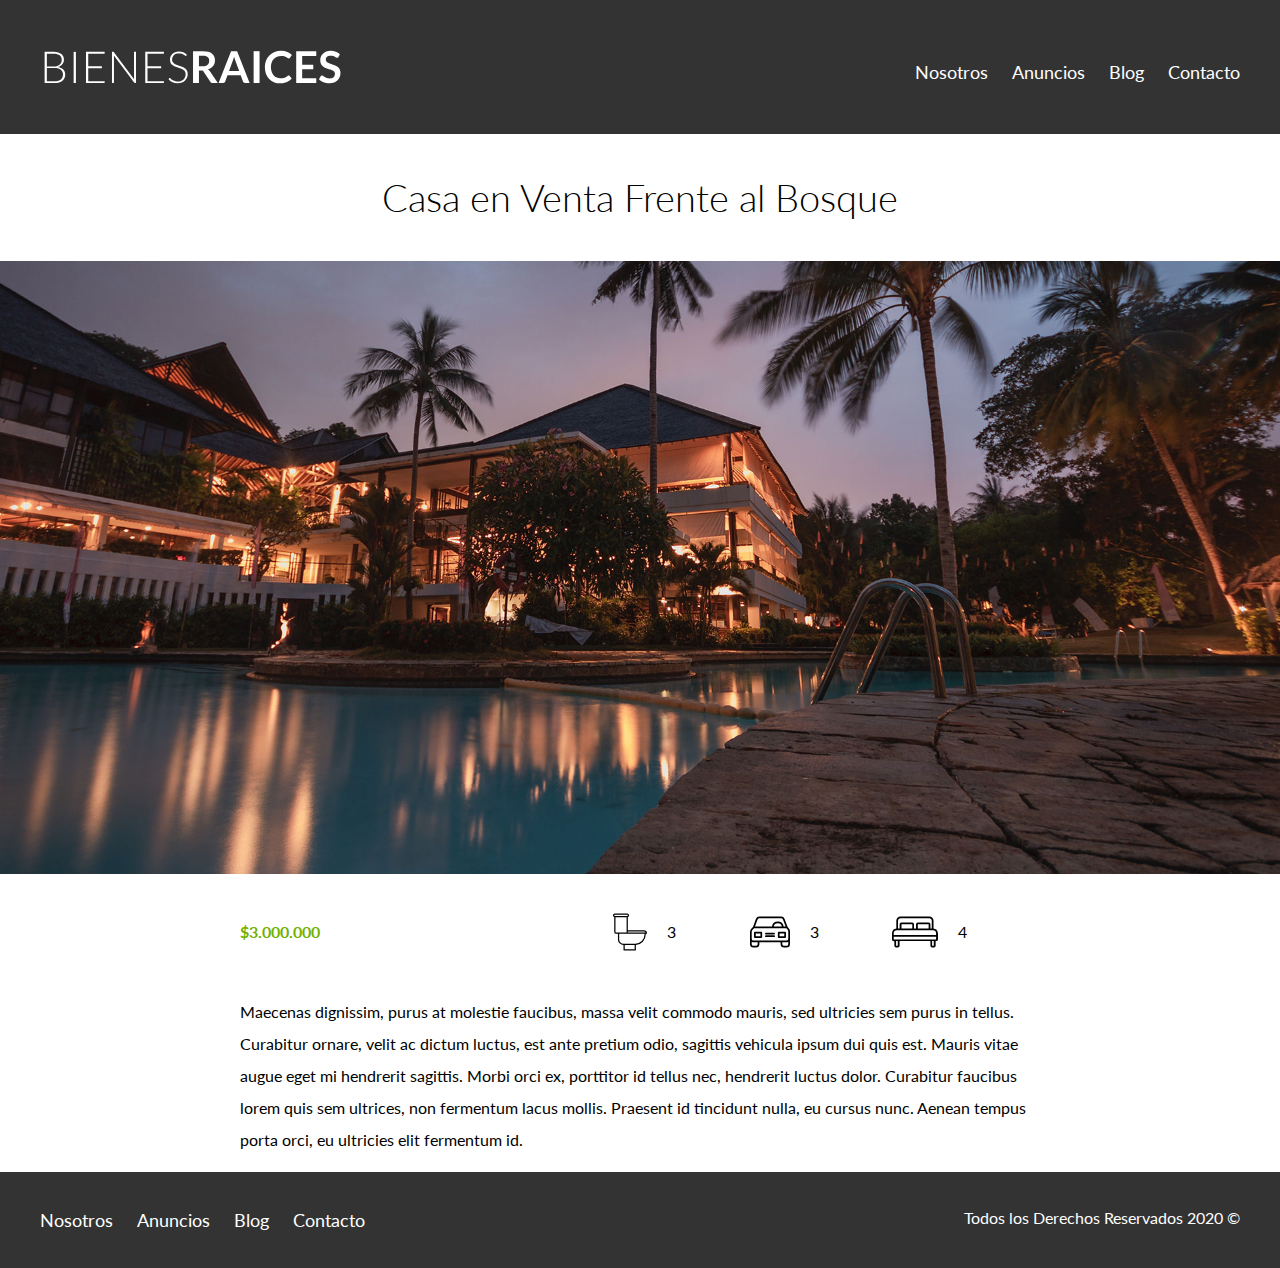
==== anuncio.html @ f64025ef "Pagina y secciones terminadas, sin medias querys" ====
<!DOCTYPE html>
<html lang="en">
<head>
    <meta charset="UTF-8">
    <meta name="viewport" content="width=device-width, initial-scale=1.0">

    <!-- Googel Fonts -->
    <link rel="preconnect" href="https://fonts.gstatic.com">
    <link href="https://fonts.googleapis.com/css2?family=Lato:wght@300;400;700;900&display=swap" rel="stylesheet">

    <!-- Normalize CSS -->
    <link rel="stylesheet" href="css/normalize.css">
    <!-- Custom CSS -->
    <link rel="stylesheet" href="css/style.css">


    <title>Bienes Raices</title>
</head>

<body>
    <header class="site-header ">
        <div class="contenedor contenido-header">
            <div class="barra">
                <a href="/">
                    <img src="img/logo.svg" alt="Logo bienes raíces">
                </a>
            
                <nav class="navegacion">
                    <a href="nosotros.html">Nosotros</a>
                    <a href="anuncios.html">Anuncios</a>
                    <a href="blog.html">Blog</a>
                    <a href="contacto.html">Contacto</a>
                </nav>
            </div>
        </div>
    </header>

    <h1 class="fw-300 centrar-texto">Casa en Venta Frente al Bosque</h1>
    <img src="img/destacada.jpg" alt="Imagen Anuncio">

    <main class="contenedor section contenido-centrado">
        <div class="resumen-propiedad">
            <p class="precio">$3.000.000</p>
            <ul class="iconos-caracteristicas">
                <li>
                    <img src="img/icono_wc.svg" alt="">
                    <p>3</p>
                </li>
                <li>
                    <img src="img/icono_estacionamiento.svg" alt="">
                    <p>3</p>
                </li>
                <li>
                    <img src="img/icono_dormitorio.svg" alt="">
                    <p>4</p>
                </li>                    
            </ul>
        </div> <!-- resummen propiedad -->

        <p>
            Maecenas dignissim, purus at molestie faucibus, massa velit commodo mauris, sed ultricies sem purus in tellus. 
            Curabitur ornare, velit ac dictum luctus, est ante pretium odio, sagittis vehicula ipsum dui quis est. 
            Mauris vitae augue eget mi hendrerit sagittis. Morbi orci ex, porttitor id tellus nec, hendrerit luctus dolor. 
            Curabitur faucibus lorem quis sem ultrices, non fermentum lacus mollis. 
            Praesent id tincidunt nulla, eu cursus nunc. Aenean tempus porta orci, eu ultricies elit fermentum id.


        </p>

    </main>

    <footer class="site-footer section">
        <div class="contenedor contenedor-footer">
            <nav class="navegacion">
                <a href="nosotros.html">Nosotros</a>
                <a href="anuncios.html">Anuncios</a>
                <a href="blog.html">Blog</a>
                <a href="contacto.html">Contacto</a>
            </nav>
    
            <p class="copyright">Todos los Derechos Reservados 2020 &copy; </p>
        </div>
    </footer>



</body>

</html>
---- css/style.css ----
html{
    font-size: 62.5%; /* Reset REMS*/
    box-sizing: border-box;
}
*, *:before, *:after{
    box-sizing: inherit;
}

body{
    font-family: 'Lato', sans-serif;
    font-size: 1.6rem;
    line-height: 2;
}

/* ===== GLOBALES ===== */
.contenedor{
    max-width: 120rem;
    margin: 0 auto;
}

h1{
    font-size: 3.8rem;
}
h2{
    font-size: 3.4rem;
}
h3{
    font-size: 3rem
}
h4{
    font-size: 2.6rem
}

img{
    max-width: 100%;
}

/* ===== UTILIDADES ===== */
section{
    margin-top: 2rem;
    margin-bottom: 2rem;
}
.fw-300{
    font-weight: 300;
}
.centrar-texto{
    text-align: center;
}
.d-block{
    display: block !important;
}
.contenido-centrado{
    max-width: 800px;
}

/* ===== BOTONES ===== */
.boton{
    color: white;
    font-weight: 700;
    text-decoration: none;
    font-size: 1.8rem;
    padding: 1rem 3rem;
    margin-top: 3rem;
    display: inline-block;
    text-align: center;
    border: none;
}
.boton:hover{
    cursor: pointer;
}
.boton-amarillo{
    background-color: #e08709;
}
.boton-verde{
    background-color: #71b100;
}



/* === HEADER === */
.site-header{
    background-color: #333333;
    padding: 1rem 0 3rem 0;
}

.site-header.inicio{
    background-image: url(../img/header.jpg);
    background-position: center center;
    background-size: cover;
    height: 100vh;
    min-height: 60rem;
}

.contenido-header{
    height: 100%;
    display: flex;
    flex-direction: column;
    justify-content: space-between;
}
.contenido-header h1{
    color: white;
    padding-bottom: 2rem;
    max-width: 60rem;
    line-height: 2;
}
.barra{
    display: flex;
    justify-content: space-between;
    align-items: center;
    padding-top: 3rem;
}

/* === NAVEGACION === */
.navegacion a{
    color: white;
    text-decoration: none;
    font-size: 1.8rem;
    margin-right: 2rem;
}
.navegacion a:hover{
    color: #71b100;
}
/* para seleccionar el último elemento: usar el pseudo-selector last of type */
.navegacion a:last-of-type{
    margin: 0;
}

/* === Iconos Nosotros === */

.iconos-nosotros{
    display: flex;
    justify-content: space-between;
}

.icono{
    /* para definir anchos con flex box (sin width) */
    flex-basis: calc(33.3% - 1rem);
    text-align: center;
}
.icono h3{
    text-transform: uppercase;
}


/* === ANUNCIOS === */
.contenedor-anuncios{
    display: flex;
    justify-content: space-between;
    flex-wrap: wrap;
}
.anuncio{
    flex: 0 0 calc(33.3% - 1rem); /*Abreviación de abajo*/
    /* flex-grow: 0;
    flex-shrink: 0; /* no permite que los elementos se encojan */
    /* flex-basis: calc(33.3% - 1rem); */
    
    border: 1px solid #b5b5b5;
    background-color: #f5f5f5;
    margin-bottom: 2rem;
}
.contenido-anuncio{
    padding: 2rem;
}
.contenido-anuncio h3, 
.contenido-anuncio p{
    margin: 0;
}
.precio{
    color: #71b100;
    font-weight: 700;
}

.iconos-caracteristicas{
    list-style: none;
    padding: 0;
    display: flex;
    justify-content: space-evenly;
    max-width: 500px;
    flex: 1;
}
.iconos-caracteristicas li{
    display: flex;
    /* flex: 1; */
}
.iconos-caracteristicas li img{
    margin-right: 2rem;
}

.ver-todas{
    display: flex;
    justify-content: flex-end;
}

/* === Contacto Home === */
.imagen-contacto{
    background-image: url(../img/encuentra.jpg);
    background-position: center center;
    background-size: cover;
    height: 40rem;
    display: flex;
    align-items: center;

}
.contenido-contacto{
    flex: 1; /* Factor de crecimiento división entre la cantidad de elementos*/
    color: #ffffff;
}
.contenido-contacto p{
    font-size: 1.8rem;
}

/* INFERIOR */

.seccion-inferior{
    display: flex;
    justify-content: space-between;
}
.seccion-inferior .blog{
    flex-basis: 60%;
}
.seccion-inferior .testimoniales{
    flex-basis: calc(40% - 2rem);
}

.entrada-blog{
    display: flex;
    justify-content: space-between;
    margin-bottom: 2rem;
}

.entrada-blog:last-of-type{
    margin-bottom: 0;
}

.entrada-blog .imagen{
    flex-basis: 40%;
}

.entrada-blog .texto-entrada{
    flex-basis: calc(60% - 3rem);
}

.texto-entrada h4{
    margin: 0;
    line-height: 1.4;
}
.texto-entrada a{
    color: black;
    text-decoration: none;
}

.texto-entrada h4::after {
    content: '';
    display: block;
    width: 15rem;
    height: .5rem;
    background-color: #71b100;
    margin-top: 1rem;
}

.texto-entrada span{
    color: #e08709;
}

/* testimoniales */

.testimonial {
    background-color: #71b100;
    font-size: 2.4rem;
    padding: 2rem;
    color: #ffffff;
    border-radius: 2rem;

}

.testimonial p{
    text-align: right;
}

.testimonial blockquote{
    position: relative;
    padding-left: 5rem;
    font-weight: 300;
}

.testimonial blockquote::before{
    content: '';
    background-image: url(../img/comilla.svg);
    position: absolute;
    top: 0;
    left: -2rem;
    width: 4rem;
    height: 4rem;
}

/* FOOTER */
.site-footer{
    background-color: #333333;
    margin: 0;
}
.contenedor-footer{
    padding: 3rem 0;
    display: flex;
    justify-content: space-between;
}
.copyright{
    margin: 0;
    color: #ffffff;
}

/* ===== INTERNAS ===== */
.contenido-nosotros{
    /* 1fr es = a fracciones */
    display: grid;
    grid-template-columns: repeat(2, 1fr);
    /* Solucion al espaciado */
    grid-column-gap: 2rem;
}

.texto-nosotros blockquote{
    font-weight: 900;
    font-size: 2rem;
    margin: 0;
    padding: 3rem 0;

}

/* anuncio */
.resumen-propiedad{
    display: flex;
    justify-content: space-between;
    align-items: center;
}

/* CONTACTO */
form p{
    font-size: 1.2rem;
    color: #666666;
    margin: 2rem 0 0;
}
legend{
    font-size: 2rem;
    color: #333333;
}
label{
    font-weight: 700;
    text-transform: uppercase;
    display: block;
}

input:not([type="submit"]),
textarea,
select{
    padding: 1rem;
    display: block;
    width: 100%;
    background-color: #e1e1e1;
    margin-bottom: 2rem;
    border: none;
    border-radius: 1rem;
}
input[type="radio"]{
    width: auto;
    margin: 0;
}
select{
    --webkit-appearance: none;
    appearance: none;
}
textarea{
    height: 20rem;
}
.forma-contacto{
    max-width: 30rem;
    display: flex;
    justify-content: space-between;
    align-items: center;
}
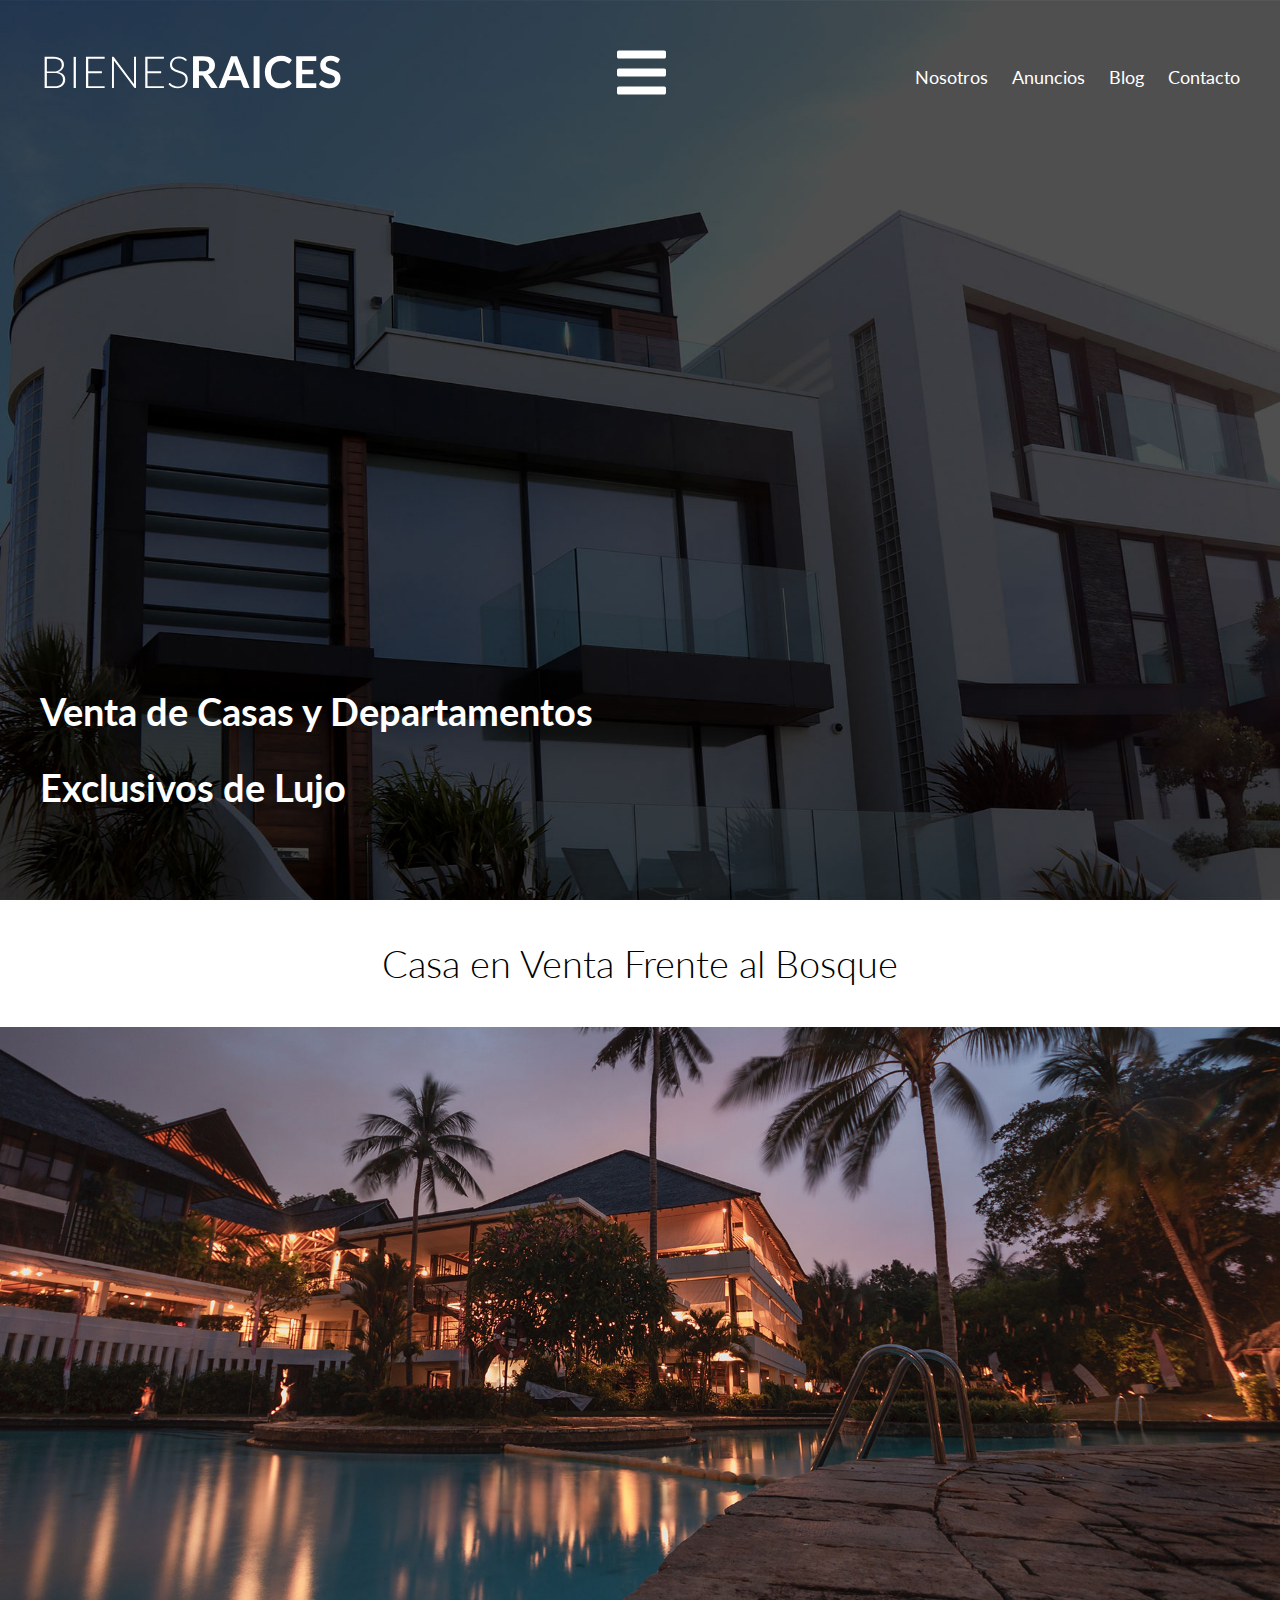
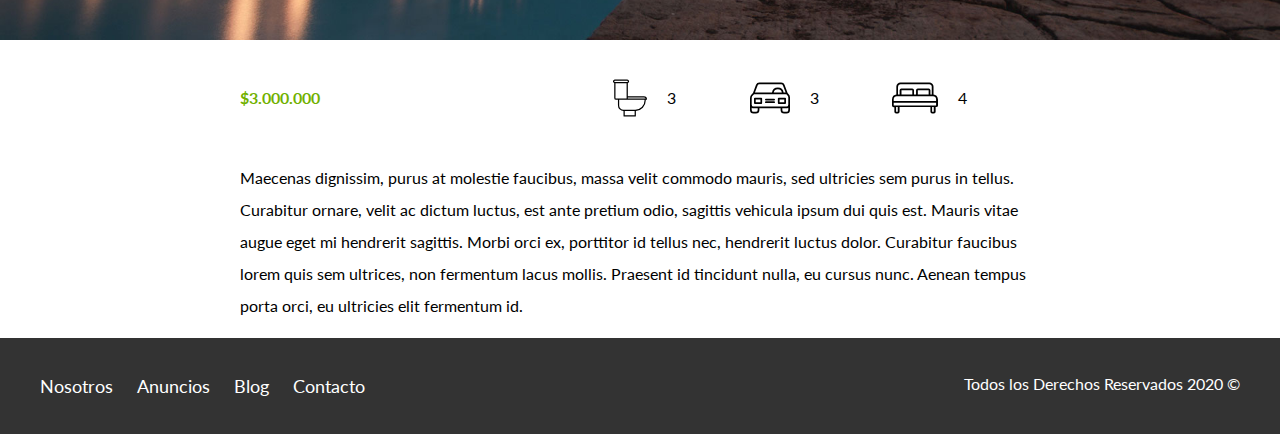
==== commit 28ddb0a0: "Responsive agregado" ====
--- a/anuncio.html
+++ b/anuncio.html
@@ -18,20 +18,27 @@
 </head>
 
 <body>
-    <header class="site-header ">
+    <header class="site-header inicio">
         <div class="contenedor contenido-header">
             <div class="barra">
                 <a href="/">
                     <img src="img/logo.svg" alt="Logo bienes raíces">
                 </a>
-            
-                <nav class="navegacion">
+                
+                <div class="mobile-menu">
+                    <a href="#navegacion">
+                        <img src="img/barras.svg" alt="Icono menu">
+                    </a>
+                </div>
+
+                <nav id="navegacion" class="navegacion">
                     <a href="nosotros.html">Nosotros</a>
                     <a href="anuncios.html">Anuncios</a>
                     <a href="blog.html">Blog</a>
                     <a href="contacto.html">Contacto</a>
                 </nav>
             </div>
+            <h1>Venta de Casas y Departamentos Exclusivos de Lujo</h1>
         </div>
     </header>
 
--- a/css/style.css
+++ b/css/style.css
@@ -14,6 +14,7 @@
 
 /* ===== GLOBALES ===== */
 .contenedor{
+    width: 95%;
     max-width: 120rem;
     margin: 0 auto;
 }
@@ -64,6 +65,14 @@
     display: inline-block;
     text-align: center;
     border: none;
+    display: block;
+    flex: 0 0 100%;
+}
+@media (min-width: 768px) {
+    .boton{
+        display: inline-block;
+        flex: 0 0 auto;
+    }
 }
 .boton:hover{
     cursor: pointer;
@@ -96,6 +105,12 @@
     display: flex;
     flex-direction: column;
     justify-content: space-between;
+    text-align: center;
+}
+@media (min-width: 768px) {
+    .contenido-header{
+        text-align: left;
+    }
 }
 .contenido-header h1{
     color: white;
@@ -104,38 +119,74 @@
     line-height: 2;
 }
 .barra{
-    display: flex;
-    justify-content: space-between;
-    align-items: center;
     padding-top: 3rem;
+
+}
+@media (min-width: 768px) {
+    .barra{
+        display: flex;
+        justify-content: space-between;
+        align-items: center;
+    }
 }
 
 /* === NAVEGACION === */
 .navegacion a{
     color: white;
     text-decoration: none;
-    font-size: 1.8rem;
-    margin-right: 2rem;
+    font-size: 2.2rem;
+    display: block;
+}
+@media (min-width: 768px) {
+    .navegacion a{
+        display: inline-block;
+        margin-right: 2rem;
+        font-size: 1.8rem;
+
+    }
+    /* para seleccionar el último elemento: usar el pseudo-selector last of type */
+    .navegacion a:last-of-type{
+    margin: 0;
+}
 }
 .navegacion a:hover{
     color: #71b100;
 }
-/* para seleccionar el último elemento: usar el pseudo-selector last of type */
-.navegacion a:last-of-type{
-    margin: 0;
+
+.mobile-menu{
+    width: 5rem;
+}
+@media (min-width: 768) {
+    .mobile-menu{
+        display: none;
+    }
+}
+.navegacion:target{
+    display: block;
+}
+.navegacion{
+    display: none;
+}
+@media (min-width: 768px) {
+    .navegacion{
+        display: block;
+    }
 }
 
 /* === Iconos Nosotros === */
-
-.iconos-nosotros{
-    display: flex;
-    justify-content: space-between;
-}
-
+@media (min-width: 768px) {
+    .iconos-nosotros{
+        display: flex;
+        justify-content: space-between;
+    }
+}
 .icono{
-    /* para definir anchos con flex box (sin width) */
-    flex-basis: calc(33.3% - 1rem);
     text-align: center;
+}
+@media (min-width: 768px) {
+    .icono{
+        flex-basis: calc(33.3% - 1rem);
+    }
 }
 .icono h3{
     text-transform: uppercase;
@@ -143,20 +194,24 @@
 
 
 /* === ANUNCIOS === */
-.contenedor-anuncios{
-    display: flex;
-    justify-content: space-between;
-    flex-wrap: wrap;
+
+@media (min-width: 768px) {    
+    .contenedor-anuncios{
+        display: flex;
+        justify-content: space-between;
+        flex-wrap: wrap;
+    }
+
 }
 .anuncio{
-    flex: 0 0 calc(33.3% - 1rem); /*Abreviación de abajo*/
-    /* flex-grow: 0;
-    flex-shrink: 0; /* no permite que los elementos se encojan */
-    /* flex-basis: calc(33.3% - 1rem); */
-    
     border: 1px solid #b5b5b5;
     background-color: #f5f5f5;
     margin-bottom: 2rem;
+}
+@media (min-width: 768px) {
+    .anuncio{
+        flex: 0 0 calc(33.3% - 1rem); /*Abreviación de abajo*/
+    }
 }
 .contenido-anuncio{
     padding: 2rem;
@@ -202,7 +257,7 @@
 
 }
 .contenido-contacto{
-    flex: 1; /* Factor de crecimiento división entre la cantidad de elementos*/
+    flex: 0 0 95%; /* Factor de crecimiento división entre la cantidad de elementos*/
     color: #ffffff;
 }
 .contenido-contacto p{
@@ -211,33 +266,42 @@
 
 /* INFERIOR */
 
-.seccion-inferior{
-    display: flex;
-    justify-content: space-between;
-}
-.seccion-inferior .blog{
-    flex-basis: 60%;
-}
-.seccion-inferior .testimoniales{
-    flex-basis: calc(40% - 2rem);
+@media (min-width: 768px) {
+    .seccion-inferior{
+        display: flex;
+        justify-content: space-between;
+    }
+    .seccion-inferior .blog{
+        flex-basis: 60%;
+    }
+    .seccion-inferior .testimoniales{
+        flex-basis: calc(40% - 2rem);
+    }
+    
 }
 
 .entrada-blog{
-    display: flex;
-    justify-content: space-between;
     margin-bottom: 2rem;
+}
+@media (min-width: 768px) {
+    .entrada-blog{
+        display: flex;
+        justify-content: space-between;
+    }
 }
 
 .entrada-blog:last-of-type{
     margin-bottom: 0;
 }
 
-.entrada-blog .imagen{
-    flex-basis: 40%;
-}
-
-.entrada-blog .texto-entrada{
-    flex-basis: calc(60% - 3rem);
+@media (min-width: 768px) {
+    .entrada-blog .imagen{
+        flex-basis: 40%;
+    }
+    
+    .entrada-blog .texto-entrada{
+        flex-basis: calc(60% - 3rem);
+    }
 }
 
 .texto-entrada h4{
@@ -300,8 +364,22 @@
 }
 .contenedor-footer{
     padding: 3rem 0;
-    display: flex;
-    justify-content: space-between;
+    text-align: center;
+}
+@media (min-width: 768px) {
+    .contenedor-footer{
+        display: flex;
+        justify-content: space-between;
+    }
+}
+
+.site-footer nav{
+    display: none;
+}
+@media (min-width: 768px) {
+    .site-footer nav{
+        display: block;
+    }
 }
 .copyright{
     margin: 0;
@@ -309,12 +387,16 @@
 }
 
 /* ===== INTERNAS ===== */
-.contenido-nosotros{
-    /* 1fr es = a fracciones */
-    display: grid;
-    grid-template-columns: repeat(2, 1fr);
-    /* Solucion al espaciado */
-    grid-column-gap: 2rem;
+/* nosotros */
+@media (min-width: 768px) {
+    .contenido-nosotros{
+        /* 1fr es = a fracciones */
+        display: grid;
+        grid-template-columns: repeat(2, 1fr);
+        /* Solucion al espaciado */
+        grid-column-gap: 2rem;
+    }
+    
 }
 
 .texto-nosotros blockquote{
@@ -363,6 +445,14 @@
     width: auto;
     margin: 0;
 }
+input[type="submit"]{
+    margin-bottom: 2rem;
+}
+@media (min-width: 768px) {
+    input[type="submit"]{
+        width: 100%;
+    }
+}
 select{
     --webkit-appearance: none;
     appearance: none;
